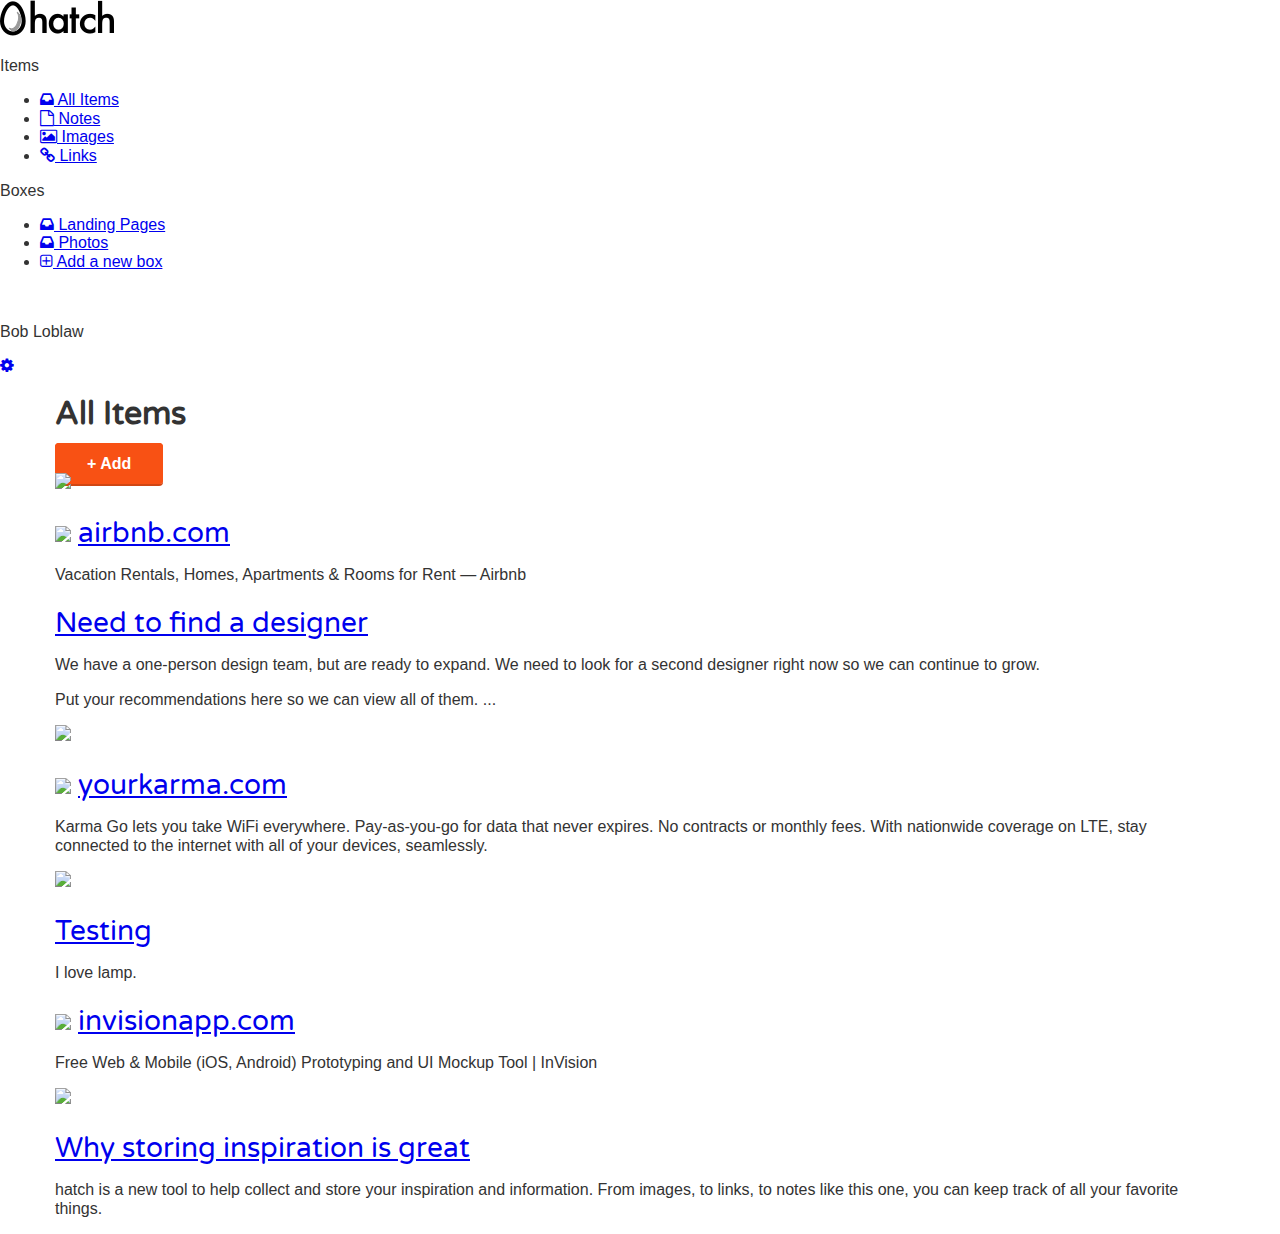
==== dashboard.html @ bea2bc70 "checkpoint-33-completed" ====
<!DOCTYPE html>
<html lang="en-us">
<head>
	<meta http-equiv="X-UA-Compatible" content="IE=Edge">
	<meta name="viewport" content="width=device-width, initial-scale=1">
	<meta charset="UTF-8">
	<title>Save, share and collaborate | Hatch</title>
	<!-- Google Fonts -->
	<link href='http://fonts.googleapis.com/css?family=Lato:300,400,700,300italic,400italic,700italic|Varela+Round' rel='stylesheet' type='text/css'>

	<!-- CSS -->
	<link rel="stylesheet" href="css/normalize.css">
	<link rel="stylesheet" href="css/style.css">
	<link rel="stylesheet" href="css/font-awesome.css">
	<link rel="stylesheet" href="css/animate.css">
</head>
<body class="dashboard">
<!-- LEFT NAV -->
<nav id="left-nav" class="left-nav">
	<a href="#" class="site-logo"><img src="images/site-logo.png" /></a>
	<div class="items">
	<p>Items</p>
		<ul>
			<li><a href="#"><i class="fa fa-inbox"></i> All Items</a></li>
			<li><a href="#"><i class="fa fa-file-o"></i> Notes</a></li>
        	<li><a href="#"><i class="fa fa-picture-o"></i> Images</a></li>
        	<li><a href="#"><i class="fa fa-link"></i> Links</a></li>
    	</ul>
    	<p>Boxes</p>
    	<ul>
    		<li><a href="#"><i class="fa fa-inbox"></i> Landing Pages</a></li>
    		<li><a href="#"><i class="fa fa-inbox"></i> Photos</a></li>
    		<li><a href="#"><i class="fa fa-plus-square-o"></i> Add a new box</a></li>
    	</ul>
    </div>
    	<div class="settings">
    		<img scr="https://s3.amazonaws.com/uifaces/faces/twitter/jsa/128.jpg">
    		<p>Bob Loblaw</p>
    		<a href="#"><i class="fa fa-cog"></i></a>
    	</div>
   </nav>

   <main role="main">
   <!-- Benefits -->
   <section class="content">
   	<div class="container">
   		<div class="header">
   			<h1> All Items</h1>
   			<a href="#" class="btn">+ Add</a>
   		</div>
   	</div>
   	<div class="container">
   		<div class="content-item">
   			<div class="item-box">
   			<img src="http://static.pexels.com/wp-content/uploads/2014/11/red-wine-tapas-3540-825x550.jpg">
   			</div>
   		</div>
   		<div class="content-item">
   			<div class="item-box">
   			<h2><img class="favicon" src="https://www.airbnb.com/favicon.ico"> <a href="#">airbnb.com</a></h2>
   			<p>Vacation Rentals, Homes, Apartments &amp; Rooms for Rent &mdash; Airbnb</p>
   			</div>
   		</div>
   		<div class="content-item">
   			<div class="item-box">
   			<h2><a href="#">Need to find a designer</a></h2>
   			<p>We have a one-person design team, but are ready to expand. We need to look for a second designer right now so we can continue to grow.</p>
   			<p>Put your recommendations here so we can view all of them. ...</p>
   			</div>
   		</div>
   		<div class="content-item">
   			<div class="item-box">
   			<img src="http://41.media.tumblr.com/90ef0b4692e0ba4df321674c3572e5ba/tumblr_ndyve8fmFa1tubinno1_r1_1280.jpg">
   			</div>
   		</div>
   		<div class="content-item">
   			<div class="item-box">
   			<h2><img src="favicon" src="https://www.yourkarma.com/favicon.ico"> <a href="#">yourkarma.com</a></h2>
   			<p>Karma Go lets you take WiFi everywhere. Pay-as-you-go for data that never expires. No contracts or monthly fees. With nationwide coverage on LTE, stay connected to the internet with all of your devices, seamlessly.</p>
   			</div>
   		</div>
   		<div class="content-item">
   			<div class="item-box">
   			<img src="http://41.media.tumblr.com/0390d80d6c8cc4a7096033182a4bfe8a/tumblr_ndyvukSjNl1tubinno1_1280.jpg">
   			</div>
   		</div>
   		<div class="content-item">
   			<div class="item-box">
   			<h2><a href="#">Testing</a></h2>
   			<p>I love lamp.</p>
   			</div>
   		</div>
   		<div class="content-item">
   			<div class="item-box">
   			<h2><img class="favicon" src="https://www.invisionapp.com/favicon.ico"> <a href="#">invisionapp.com</a></h2>
   			<p>Free Web &amp; Mobile (iOS, Android) Prototyping and UI Mockup Tool | InVision</p>
   			</div>
   		</div>
   		<div class="content-item">
   			<div class="item-box">
   			<img src="http://41.media.tumblr.com/fddb3f2b0bdf390efd7ea87372e75fa5/tumblr_ndyg3pYbKW1tubinno1_1280.jpg">
   			</div>
   		</div>
   		<div class="content-item">
   			<div class="item-box">
   			<h2><a href="#">Why storing inspiration is great</a></h2>
   			<p>hatch is a new tool to help collect and store your inspiration and information. From images, to links, to notes like this one, you can keep track of all your favorite things.</p>
   			</div>
   		</div>
   	</div>
   </section>
  </main>	
  </body>
</html>
---- css/style.css ----
html, body{
	overflow-x: hidden;
}
body {
	font-family "Lato", Helvetica, Arial, sans-serif;
	color:#333333;
	
}
h1, h2, h3, h4, h5, h6 {
	font-family: "futura-pt", "Varela Round", Helvetica, Arial, sans-serif;
}

h2 {
	font-size:28px;
	font-weight: normal;
	margin-bottom: 5px;
}
p{
	font-size: 16px;
	line-height: 19px;
	font-weight: 100;
}

/*GRID*/
.container{
	margin-right: auto;
	margin-left: auto;
	padding-left: 15px;
	padding-right: 15px;
	position: relative;
}
.container:before,
.container:after {
	content: " ";
	display: table;
}
.container:after {
	clear:both;
}
.one-half, .one-third, .one-fourth {
	width:96%;
	float:left;
	position:relative;
	min-height: 1px;
	margin:0 2% 20px;
}

/* MEDIA QUERIES */

@media(min-width: 320px) {
	.container {
		width:300;
	}
	.one-half {
		width:46%;
	}
	footer nav ul{
 		padding:0;
 	}
 	footer .logo {
 		padding:-2em;
 	}
}
@media (min-width: 480px) {
	.container { 
		width: 462;
	}
	footer .logo{
		padding:-3em;
	}
}
@media (min-width: 768px) {
	.container {
		width: 750px;
	}
}
@media (min-width: 992px) {
	.container {
		width: 970px;
	}
	.one-half {
		width:46%;
	}
	.one-third {
		width:29.33333%;
	}
	.one-fourth {
		width:21%;
	}
}

@media (min-width:1200px) {
	.container {
		width: 1170px;
	}
}
/*HEADER*/
header {
	color:#FFFFFF;
	background:#005CA8;
	background-image: linear-gradient(-37deg, #005CA8 0%, #79B2EC 81%);
}

header nav {
	padding:1em 0;
}
header nav ul {
	display:inline;
	text-align:right;
	float:right;
	margin:0;
}
header nav ul > li {
	list-style-type: none;
	display: inline-block;
	margin:0 15px;
	padding-bottom: 1em;
}
header nav ul > li.btn-outline {
	padding:10px 15px;
	border:2px solid #FFFFFF;
	border-radius: 4px;
}
header nav ul > li.btn-outline:hover {
	background:#FFFFFF
}
header nav ul > li > a {
	color:#FFFFFF;
	text-decoration: none;
}
header nav ul > li.btn-outline:hover > a {
	color:#F85114;
}
header .hero {
	text-align: center;
	display: block;
	position:relative;
}
header .hero h1 {
	font-size: 48px
	font-weight: normal;
	margin:95px 0 0;
}
header .hero p {
	font-size: 22px
	line-height: 26px;
	font-weight: 100;
	margin:10px 0 40px;
}
header .hero img {
	display: block;
	margin:3em auto 0;
}
/*BUTTONS*/
.btn {
	border-radius: 4px;
	color:#FFFFFF;
	font-weight: 700;
	text-decoration: none;
	padding:10px 30px;
	background: #F85114;
	border:2px solid #F85114;
	box-shadow: 0px 2px 0px 0px #D04614;
}
/*BENEFITS*/
.benefits {
	text-align: center;
	display:block;
	position:relative;
}
.benefits ul {
	margin: 0 auto;
	padding:4em 0;
}
.benefits ul li {
	list-style-type: none;
	display: inline-block;
}

.benefits i {
	color:#042463;
	font-size: 60px;
	margin:0;
	vertical-align: middle;
}
.benefits h2 {
	color:#042463;
}
/*PRICING*/
.pricing {
	background: url("../images/background.png") top center no-repeat;
	background-size:cover;
	text-align: center;
	padding:4em 0;
}
.pricing h2, .pricing p {
	color:#042463;
}
.pricing ul {
	margin:0 auto;
	padding:2em 0;
}
.pricing ul li {
	list-style-type: none;
}
.box {
	padding 0 15px 15px;
	background: #FFFFFF;
	box-shadow: 0px 2px 4px 0px rgba(0,0,0,0.20);
	min-height: 439px;
	position: relative;
	margin-top: 25px;
}
.box.middle {
	min-height: 485px;
	margin-top:0px;
}
.box h3 {
	color:#FFFFFF;
	font-family: "Lato", Helvetica, Arial, sans-serif;
	font-weight: 600;
	text-transform: uppercase;
	background:#66A5E1;
	box-shadow: 0px 1px 2px 0px rgba(0,0,0,0.40);
	left:0;
	right:0;
	top:0;
	text-align: center;
	padding:10px 0;
}
.box h4 {
	font-size:50px;
	font-weight: normal;
	margin:40px 0 10px;
	color: #005CA8;
}
.box h4 span {
	font-size:32px;
	vertical-align: top;
}
.box h4 span.month {
	font-family: "Lato", Helvetica, Arial, sans-serif;
	font-weight: 100;
	color:#888888;
	font-size: 20px;
	vertical-align: middle;
}
.box ul li {
	font-size:18px;
	margin-bottom: 20px;
	font-weight: 100;
}
.box .btn {
	position:absolute;
   	bottom:20px;
   	left:20px;
   	right:20px;
}
.small {
	font-size: 12px;
	color:#FEFEFE;
	line-height: 15px;
	font-style: italic;
}
/*Testimonials*/
.testimonials {
	padding:4em 0;
	text-align: center;
}
.testimonials h2{
	color:#042463;
}
.testimonials ul li {
	list-style-type: none;
}
.testimonials blockquote {
	color:#FFFFFF;
	text-align:left;
	font-style:italic;
	background:#042463;
	position: relative;
	padding: 30px;
	width:auto;
	margin:0;
}
.testimonials blockquote:after {
	top: 100%;
	left: 13%;
	border-style: solid;
	content: " ";
	height:0;
	width:0;
	position: absolute;
	pointer-events: none;
	border-top-color: #042463;
	border-width: 10px;
	margin-left: -10px;
}
.testimonials img {
	height:65px;
	width:65px;
	border-radius:50%;
	float:left;
	display: inline-block;
	text-align:left;
	font-size: 13px;
	margin-top: 30px;
}
.stagger {
	padding-top: 20px;
}

/*Additional CTA*/
.additional {
	padding: 4em 0;
	text-align: center;
	background-color: #d8d8d8;
}
.additional h2 {
	color: #042463;
}
.additional p {
	color: #042463;
	padding-bottom: 1em;
}

/*FOOTER*/
footer {
	background-color: #042463;
   	background-image: linear-gradient(to top,
      #66A5E1 0%, #66A5E1 50%, #042463 50%, #042463 100%);
	color: #FFFFFF;
	height: 150px;
	position: relative;
	overflow: hidden;
	z-index: 0;
}
footer p, footer nav ul {
	font-size: 14px;
	font-weight: 100;
	text-align: center;
	margin: 10px auto 0;
}
footer nav ul li {
	list-style-type: none;
	display: inline;
}
footer nav ul li a {
	color:#FFFFFF;
	text-decoration: none;
}
footer .right-footer-block {
	background-color: transparent;
}
footer .logo {
	margin: 0 auto;
	display: block;
}
@media (min-width: 992px){
footer{
     background-color: #66A5E1;
     background-image: linear-gradient(to left,
        #66A5E1 0%, #66A5E1 33.33337%, #042463 33.33337%, #042463 100%);
     height: 100px;
   }
   footer p, footer nav ul{
     padding: 2em 0;
     text-align: left;
   }
   footer .right-footer-block {
     background-color: #66A5E1;
   }
   footer .logo{
     padding: 2em 0 2em 1.5em;
   }
 }
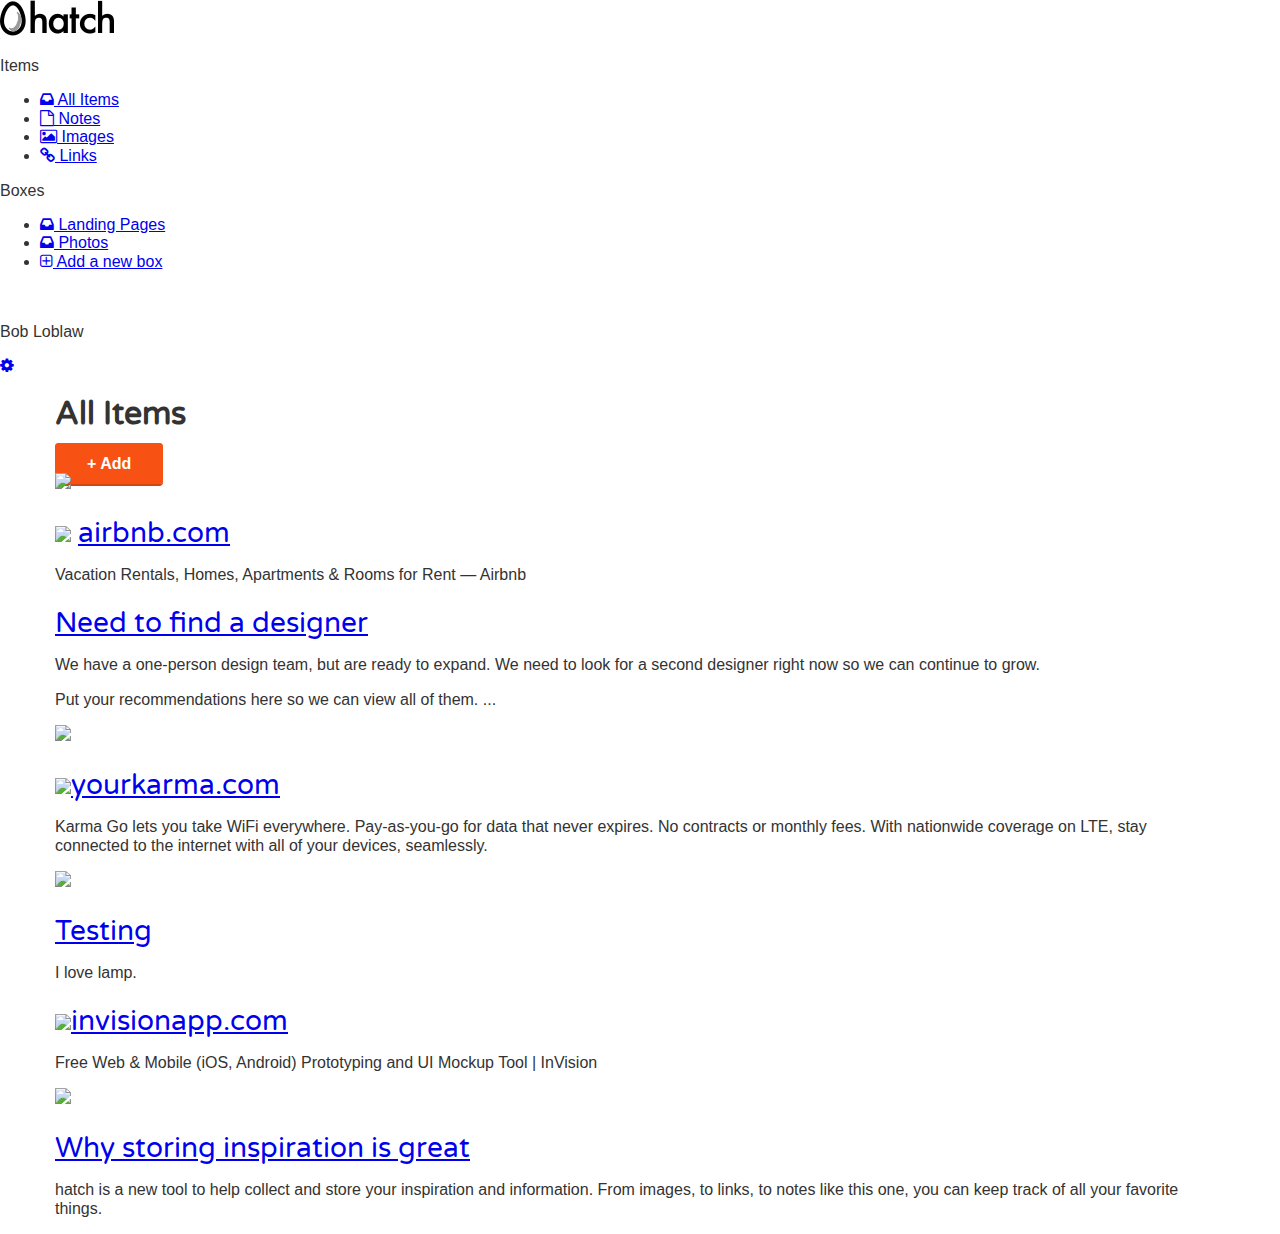
==== commit 9106942d: "dashboard-html-completed" ====
--- a/dashboard.html
+++ b/dashboard.html
@@ -23,7 +23,7 @@
 		<ul>
 			<li><a href="#"><i class="fa fa-inbox"></i> All Items</a></li>
 			<li><a href="#"><i class="fa fa-file-o"></i> Notes</a></li>
-        	<li><a href="#"><i class="fa fa-picture-o"></i> Images</a></li>
+        	<li><a href="dashboard-images.html"><i class="fa fa-picture-o"></i> Images</a></li>
         	<li><a href="#"><i class="fa fa-link"></i> Links</a></li>
     	</ul>
     	<p>Boxes</p>
@@ -70,18 +70,18 @@
    		</div>
    		<div class="content-item">
    			<div class="item-box">
-   			<img src="http://41.media.tumblr.com/90ef0b4692e0ba4df321674c3572e5ba/tumblr_ndyve8fmFa1tubinno1_r1_1280.jpg">
+   			<img src="https://images.pexels.com/photos/76265/night-corridor-colors-76265.jpeg?w=1260&h=750&auto=compress&cs=tinysrgb">
    			</div>
    		</div>
    		<div class="content-item">
    			<div class="item-box">
-   			<h2><img src="favicon" src="https://www.yourkarma.com/favicon.ico"> <a href="#">yourkarma.com</a></h2>
+   			<h2><img src="favicon" src="https://www.yourkarma.com/favicon.ico"><a href="#">yourkarma.com</a></h2>
    			<p>Karma Go lets you take WiFi everywhere. Pay-as-you-go for data that never expires. No contracts or monthly fees. With nationwide coverage on LTE, stay connected to the internet with all of your devices, seamlessly.</p>
    			</div>
    		</div>
    		<div class="content-item">
    			<div class="item-box">
-   			<img src="http://41.media.tumblr.com/0390d80d6c8cc4a7096033182a4bfe8a/tumblr_ndyvukSjNl1tubinno1_1280.jpg">
+   			<img src="https://images.pexels.com/photos/149988/pexels-photo-149988.jpeg?h=350&auto=compress&cs=tinysrgb">
    			</div>
    		</div>
    		<div class="content-item">
@@ -92,13 +92,13 @@
    		</div>
    		<div class="content-item">
    			<div class="item-box">
-   			<h2><img class="favicon" src="https://www.invisionapp.com/favicon.ico"> <a href="#">invisionapp.com</a></h2>
+   			<h2><img class="favicon" src="https://www.invisionapp.com/favicon.ico"><a href="#">invisionapp.com</a></h2>
    			<p>Free Web &amp; Mobile (iOS, Android) Prototyping and UI Mockup Tool | InVision</p>
    			</div>
    		</div>
    		<div class="content-item">
    			<div class="item-box">
-   			<img src="http://41.media.tumblr.com/fddb3f2b0bdf390efd7ea87372e75fa5/tumblr_ndyg3pYbKW1tubinno1_1280.jpg">
+   			<img src="https://images.pexels.com/photos/257875/pexels-photo-257875.jpeg?h=350&auto=compress&cs=tinysrgb">
    			</div>
    		</div>
    		<div class="content-item">
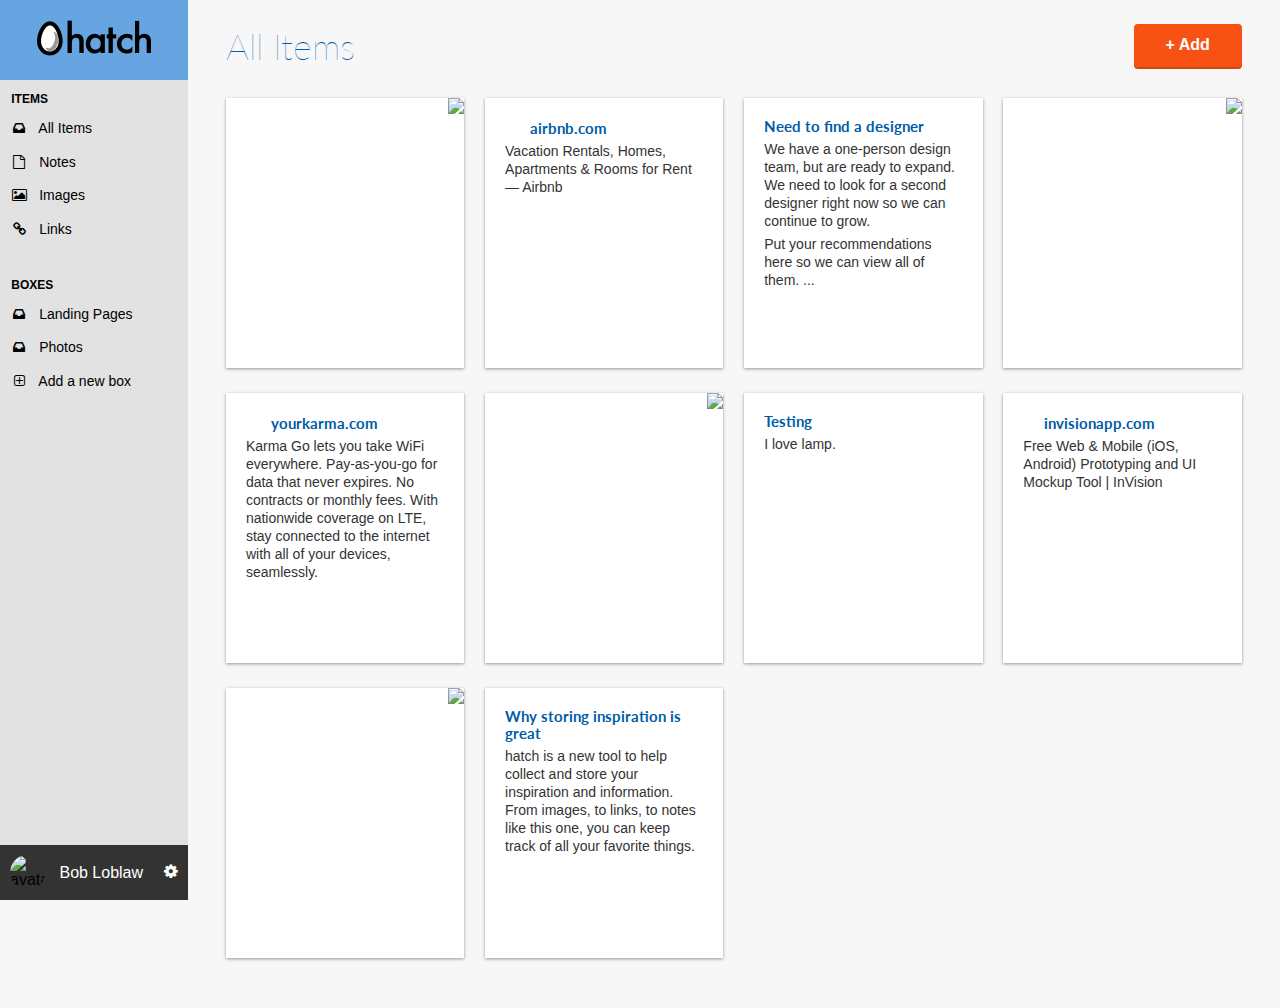
==== commit 3ef72a36: "Checkpoint-34-completed" ====
--- a/dashboard.html
+++ b/dashboard.html
@@ -34,7 +34,7 @@
     	</ul>
     </div>
     	<div class="settings">
-    		<img scr="https://s3.amazonaws.com/uifaces/faces/twitter/jsa/128.jpg">
+    		<img src="https://s3.amazonaws.com/uifaces/faces/twitter/jsa/128.jpg" alt="avatar">
     		<p>Bob Loblaw</p>
     		<a href="#"><i class="fa fa-cog"></i></a>
     	</div>
@@ -75,7 +75,7 @@
    		</div>
    		<div class="content-item">
    			<div class="item-box">
-   			<h2><img src="favicon" src="https://www.yourkarma.com/favicon.ico"><a href="#">yourkarma.com</a></h2>
+   			<h2><img class="favicon" src="https://yourkarma.com/favicon.ico"> <a href="#">yourkarma.com</a></h2>
    			<p>Karma Go lets you take WiFi everywhere. Pay-as-you-go for data that never expires. No contracts or monthly fees. With nationwide coverage on LTE, stay connected to the internet with all of your devices, seamlessly.</p>
    			</div>
    		</div>
--- a/css/style.css
+++ b/css/style.css
@@ -239,7 +239,7 @@
 	vertical-align: top;
 }
 .box h4 span.month {
-	font-family: "Lato", Helvetica, Arial, sans-serif;
+	font-family: 'Lato', Helvetica, Arial, sans-serif;
 	font-weight: 100;
 	color:#888888;
 	font-size: 20px;
@@ -375,3 +375,225 @@
    }
  }
 
+/* DASHBOARD */
+.dashboard {
+	background:#F7F7F7;
+}
+.left-nav {
+	height:100vh;
+	width:14.66666667%;
+	color:#000000;
+	background: #E2E2E2;
+	float: left;
+	position: fixed;
+	display: block;
+}
+.left-nav .site-logo {
+	padding:20px 0;
+	background:#66A5E1;
+	display: block; 
+	text-align: center;
+}
+.left-nav .items{
+	padding:0 6%;
+}
+.left-nav .items p {
+	font-weight: 600;
+	text-transform: uppercase;
+	font-size: 12px;
+	color: #000000;
+	line-height: 15px;
+}
+.left-nav .items ul {
+	margin: 0 0 40px;
+	padding:0;
+}
+.left-nav .items ul li {
+	list-style-type: none;
+	margin-bottom:15px;
+}
+.left-nav .items ul li a {
+	color:#000000;
+	text-decoration: none;
+	font-weight: 100;
+	font-size: 14px;
+}
+.left-nav .items ul li a i {
+	width: 16px;
+	text-align: center;
+	margin-right: 8px;
+}
+
+/* LEFT NAVBAR SETTINGS */
+.left-nav .settings {
+	position: absolute;
+	background:#333333;
+	width:100%;
+	bottom:0;
+	left:0;
+	right:0;
+	padding:10px 0;
+}
+.left-nav .settings img {
+	height:35px;
+	width:35px;
+	border-radius:50%;
+	margin-left:10px;
+	display: inline-block;
+}
+.left-nav .settings p {
+	color:#FFFFFF;
+	display: inline-block;
+	vertical-align: top;
+	padding-top: 8px;
+	font-weight: 400;
+	margin:0 0 0 10px;
+}
+.left-nav .settings a {
+	color: #FFFFFF;
+	text-decoration: none;
+	text-align: right;
+	float: right;
+	margin-right: 10px;
+	margin-top: 8px;
+}
+/* CONTENT */
+.content {
+	padding:6em 1% 1.5em;
+	float: right;
+	width:98%;
+	position:relative;
+}
+.content .header {
+	margin:0 1% 20px;
+}
+.content .header h1 {
+	font-family: "Lato", Helvetica, Arial, sans-serif;
+	font-weight: 100;
+	margin: 0 0 30px;
+	font-size: 36px;
+	color: #005CA8;
+	line-height: 44px;
+	float: left;
+	display: inline-block;
+}
+.content .header > a {
+	float:right;
+}
+.content-item {
+	width: 96%;
+	margin: 0 2% 25px;
+	float: left;
+	display: block;
+}
+.item-box {
+	display:block;
+	height: 230px;
+	background: #FFFFFF;
+	box-shadow: 0px 1px 3px 0px rgba(0,0,0,0.40);
+	position:relative;
+	overflow: hidden;
+	padding:20px;
+}
+
+/* LARGER MOBILE DEVICES */
+@media (min-width:460px) {
+	.content {
+		padding:1.5em 1%;
+		float:right;
+		width:90%;
+		position: relative;
+	}
+	.content-item {
+		width:46%;
+		margin:0 2% 25px;
+		float:left;
+		display: block;
+	}
+}
+/* TABLETS */
+@media (min-width: 768px) {
+	.content{
+		padding:1.53em 5%;
+		float: right;
+		width: 90%;
+		position: relative;
+	}
+	.content > .container {
+		widows: 700px;
+	}
+	.content-item {
+		width:31.33333%;
+		margin: 0 1% 25px;
+	}
+}
+/* LAPTOPS AND DESKTOPS */
+@media (min-width: 992px) {
+	.content {
+		padding: 1.53em 1%;
+		float: right;
+		width:83.33333333%;
+		position: relative;
+	}
+	.content > .container {
+		width:auto;
+	}
+	.content-item{
+		width: 23%;
+		margin:0 1% 25px;
+	}
+}
+/* ITEM BOXES */
+.item-box > img {
+	position: absolute;
+	height:100%;
+	width: auto;
+	top:0;
+	left:0:;
+	right:0;
+
+}
+.item-box h2 {
+	font-family: 'Lato', Helvetica, Arial, sans-serif;
+	font-weight: 700;
+	font-size: 15px;
+	line-height: 17px;
+	margin:0;
+}
+.item-box h2 a {
+	color:#005CA8;
+	text-decoration: none;
+}
+.item-box h2 img {
+	width:16px;
+	height:16px;
+	position: relative;
+	top:2px;
+	margin-right: 5px;
+}
+.item-box p{
+	font-size: 14px;
+	color:#333333;
+	line-height: 18px;
+	margin:5px 0 0;
+}
+
+
+
+
+
+
+
+
+
+
+
+
+
+
+
+
+
+
+
+
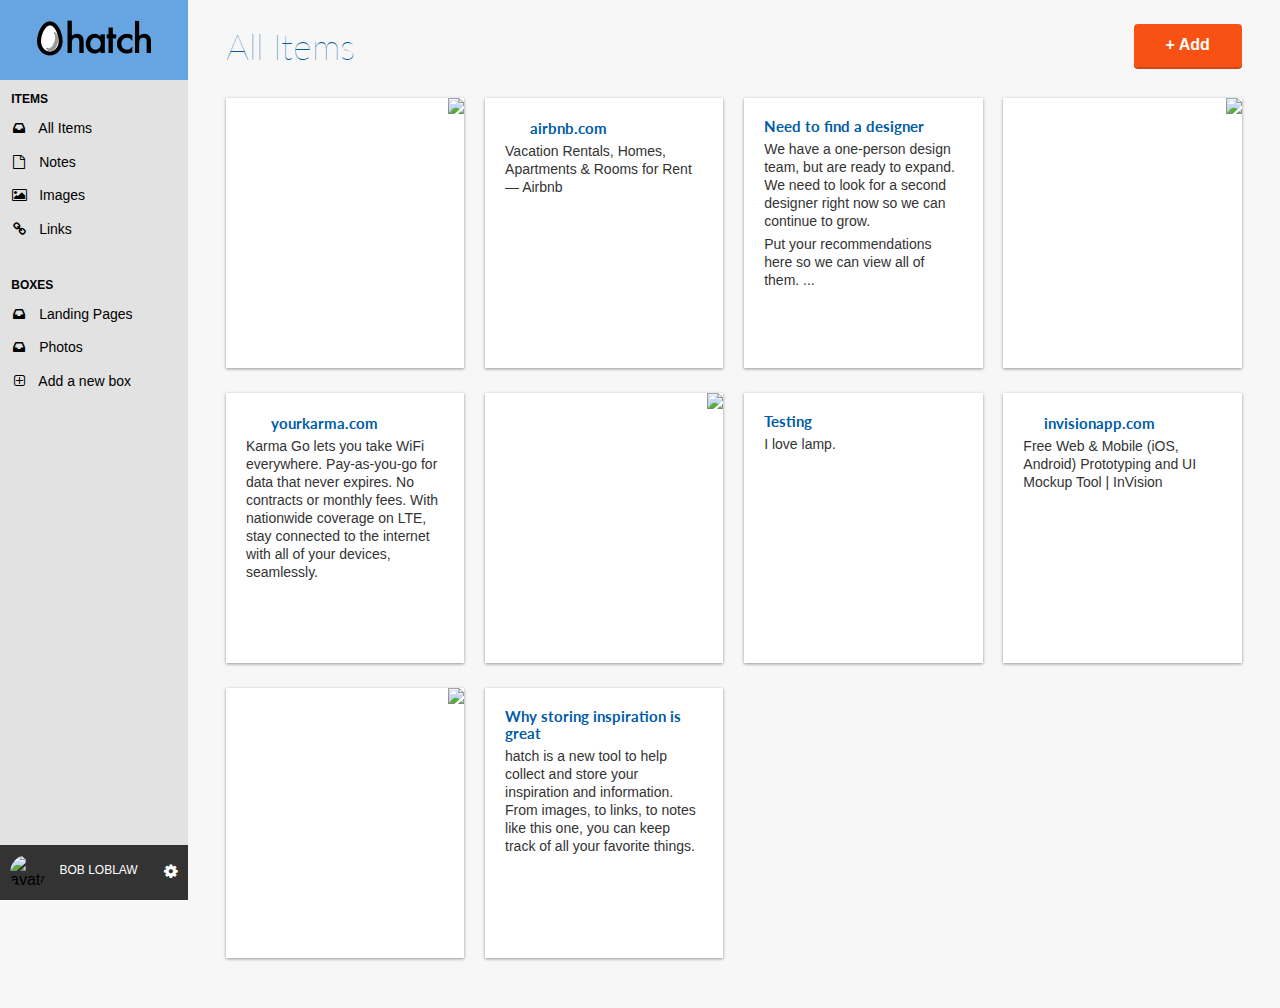
==== commit 9eb13b72: "dashboard-styling-completed" ====
--- a/dashboard.html
+++ b/dashboard.html
@@ -19,6 +19,7 @@
 <nav id="left-nav" class="left-nav">
 	<a href="#" class="site-logo"><img src="images/site-logo.png" /></a>
 	<div class="items">
+	<div class="active">
 	<p>Items</p>
 		<ul>
 			<li><a href="#"><i class="fa fa-inbox"></i> All Items</a></li>
@@ -37,6 +38,7 @@
     		<img src="https://s3.amazonaws.com/uifaces/faces/twitter/jsa/128.jpg" alt="avatar">
     		<p>Bob Loblaw</p>
     		<a href="#"><i class="fa fa-cog"></i></a>
+    	</div>
     	</div>
    </nav>
 
--- a/css/style.css
+++ b/css/style.css
@@ -423,6 +423,9 @@
 	text-align: center;
 	margin-right: 8px;
 }
+.left-nav .items .active ul li a:active {
+	background-color: #B7b7b7;
+}
 
 /* LEFT NAVBAR SETTINGS */
 .left-nav .settings {
@@ -597,3 +600,4 @@
 
 
 
+
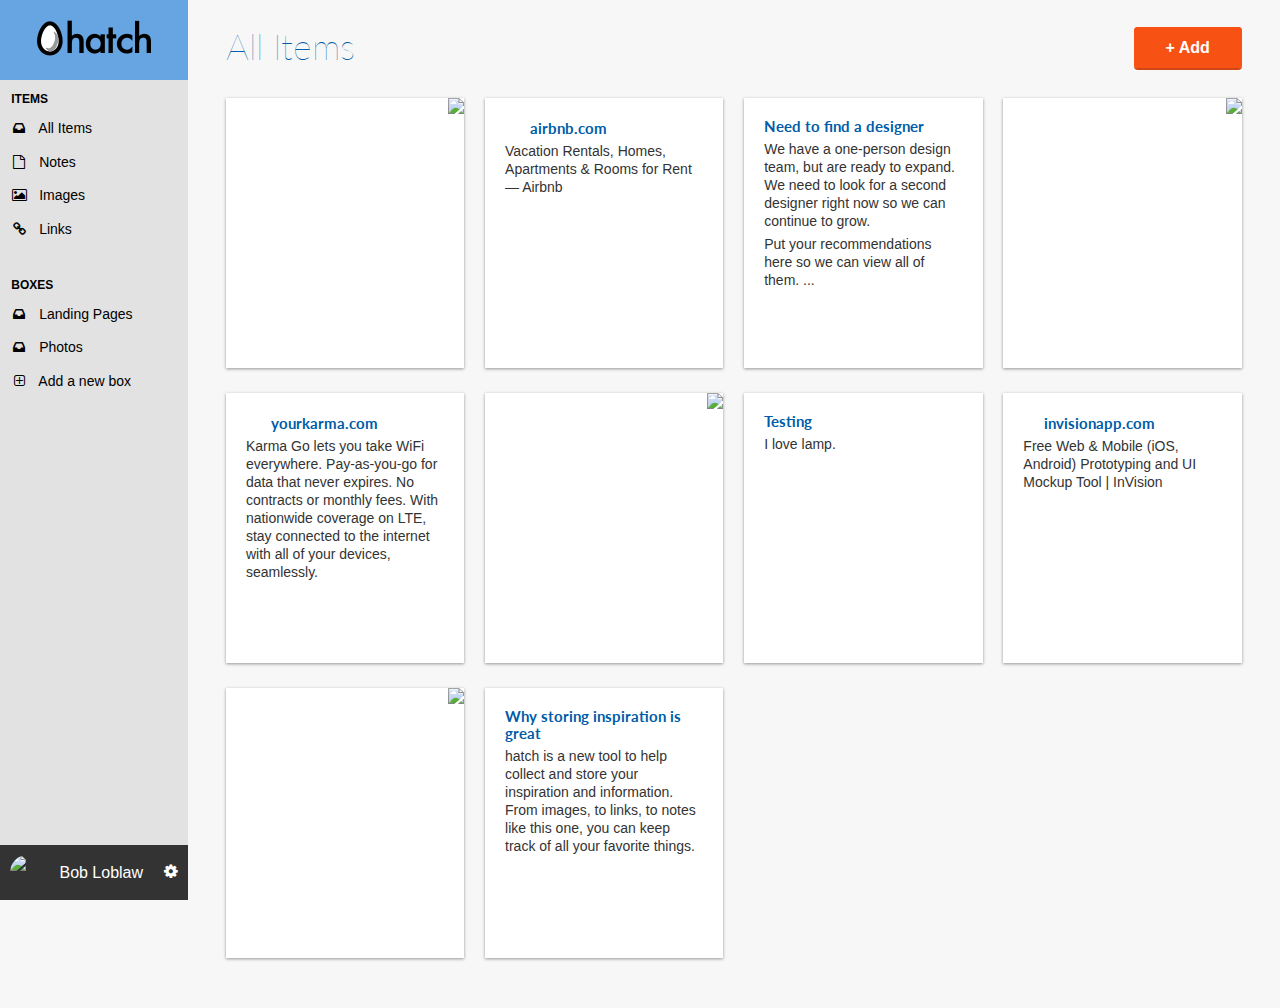
==== commit 8232fcda: "Checkpoint-35-completed" ====
--- a/dashboard.html
+++ b/dashboard.html
@@ -13,8 +13,11 @@
 	<link rel="stylesheet" href="css/style.css">
 	<link rel="stylesheet" href="css/font-awesome.css">
 	<link rel="stylesheet" href="css/animate.css">
+	<link rel="stylesheet" href="css/dropit.css">
 </head>
 <body class="dashboard">
+<!--RESPONSIVE NAV -->
+<a class="hamburger" id="menu" href="#">&#9776;</a>
 <!-- LEFT NAV -->
 <nav id="left-nav" class="left-nav">
 	<a href="#" class="site-logo"><img src="images/site-logo.png" /></a>
@@ -33,6 +36,7 @@
     		<li><a href="#"><i class="fa fa-inbox"></i> Photos</a></li>
     		<li><a href="#"><i class="fa fa-plus-square-o"></i> Add a new box</a></li>
     	</ul>
+    	</div>
     </div>
     	<div class="settings">
     		<img src="https://s3.amazonaws.com/uifaces/faces/twitter/jsa/128.jpg" alt="avatar">
@@ -48,7 +52,16 @@
    	<div class="container">
    		<div class="header">
    			<h1> All Items</h1>
-   			<a href="#" class="btn">+ Add</a>
+   			<ul class="menu">
+   				<li>
+   					<a href="#" class="btn">+ Add</a>
+   					<ul>
+   						<li><a href="#"><i class="fa fa-file-o"></i> Note</a></li>
+   						<li><a href="#"><i class="fa fa-picture-o"></i> Image</a></li>
+   						<li><a href="#"><i class="fa fa-link"></i> Link</a></li>
+   					</ul>
+   				</li>
+   			</ul>		
    		</div>
    	</div>
    	<div class="container">
@@ -112,6 +125,14 @@
    	</div>
    </section>
   </main>	
+  <script src="js/jquery-3.1.1.min.js"></script>
+  <script src="js/dropit.js"></script>
+  <script type="text/javascript">
+  	$('.menu').dropit();
+  	$(".menu").click(function() {
+  		$("left-nav").toggleClass("open", 200);
+  	});
+  	</script>
   </body>
 </html>
 
--- a/css/style.css
+++ b/css/style.css
@@ -380,13 +380,41 @@
 	background:#F7F7F7;
 }
 .left-nav {
-	height:100vh;
-	width:14.66666667%;
-	color:#000000;
-	background: #E2E2E2;
-	float: left;
-	position: fixed;
-	display: block;
+	height:100%;
+	width:280px;
+	position: absolute;
+	-webkit-transition: all 0.3s ease-in-out;
+   -moz-transition: all 0.3s ease-in-out;
+   -o-transition: all 0.3s ease-in-out;
+   transition: all 0.3s ease-in-out;
+   transform: translate(-280px,0);
+     -webkit-transform: translate(-280px,0); /** Chrome & Safari **/
+     -o-transform: translate(-280px,0); /** Opera **/
+     -moz-transform: translate(-280px,0); /** Firefox **/
+}
+.left-nav.open {
+	display:block;
+   width:280px;
+   -webkit-transition: all 0.3s ease-in-out;
+   -moz-transition: all 0.3s ease-in-out;
+   -o-transition: all 0.3s ease-in-out;
+   transition: all 0.3s ease-in-out;
+   transform: translate(0,0);
+     -webkit-transform: translate(0,0); /** Chrome & Safari **/
+     -o-transform: translate(0,0); /** Opera **/
+     -moz-transform: translate(0,0); /** Firefox **/
+     z-index: 100;
+}
+.hamburger {
+	position: absolute;
+	z-index: 1000;
+	color:#333333;
+	text-decoration: none;
+	font-size: 22px;
+	padding-bottom: 10px 15px;
+	border-radius: 4px;
+	left: 5px;
+	top: 15px;
 }
 .left-nav .site-logo {
 	padding:20px 0;
@@ -426,7 +454,24 @@
 .left-nav .items .active ul li a:active {
 	background-color: #B7b7b7;
 }
-
+@media (min-width: 992px) {
+	.left-nav {
+		height: 100vh;
+		width:14.66666667%;
+		color:#333333;
+		background:#E2E2E2;
+		float:left;
+		position: fixed;
+		display: block;
+		transform: translate(0,0);
+		-webkit-transform:translate(0,0); /** Chrome & Safari **/
+		-o-transform:translate(0,0); /** opera **/
+		-moz-transform:translate(0,0);/** Firefox **/
+}
+	.hamburger {
+		display: none;
+	}
+}
 /* LEFT NAVBAR SETTINGS */
 .left-nav .settings {
 	position: absolute;
--- a/css/dropit.css
+++ b/css/dropit.css
@@ -0,0 +1,68 @@
+/*
+ * Dropit v1.1.0
+ * http://dev7studios.com/dropit
+ *
+ * Copyright 2012, Dev7studios
+ * Free to use and abuse under the MIT license.
+ * http://www.opensource.org/licenses/mit-license.php
+ */
+
+/* These styles assume you are using ul and li */
+.dropit {
+    list-style: none;
+	padding: 0;
+    margin: 15px 0 0;
+    float: right;
+    display:inline-block;
+}
+.dropit .dropit-trigger { position: relative; }
+.dropit .dropit-submenu {
+    position: absolute;
+    top: 100%;
+    right:0;
+    z-index: 1000;
+    display: none;
+    min-width: 100px;
+    list-style: none;
+	padding: 20px;
+	margin: 20px 0 0;
+}
+.dropit .dropit-open .dropit-submenu { 
+    display: block; 
+    background: #FFFFFF;
+    box-shadow: 0px 2px 4px 0px rgba(0,0,0,0.30);
+    border-radius: 4px;
+}
+.dropit .dropit-open .dropit-submenu:after {
+    content: " ";
+    position: absolute;
+    border-style: solid;
+    border-width: 0 8px 8px;
+    border-color: #FFFFFF transparent;
+    display: block;
+    width:0;
+    z-index: 1;
+    top: -8px;
+    right: 10px;
+}
+.dropit .dropit-open .dropit-submenu li {
+    display:block;
+    margin-bottom: 20px;
+}
+.dropit .dropit-open .dropit-submenu li:last-child {
+    margin-bottom: 0px;
+}
+.dropit .dropit-open .dropit-submenu li a {
+    color:#333333;
+    text-decoration: none;
+    font-family: "Lato", Helvetica, Arial, sans-serif;
+    font-weight:100;
+}
+
+
+
+
+
+
+
+
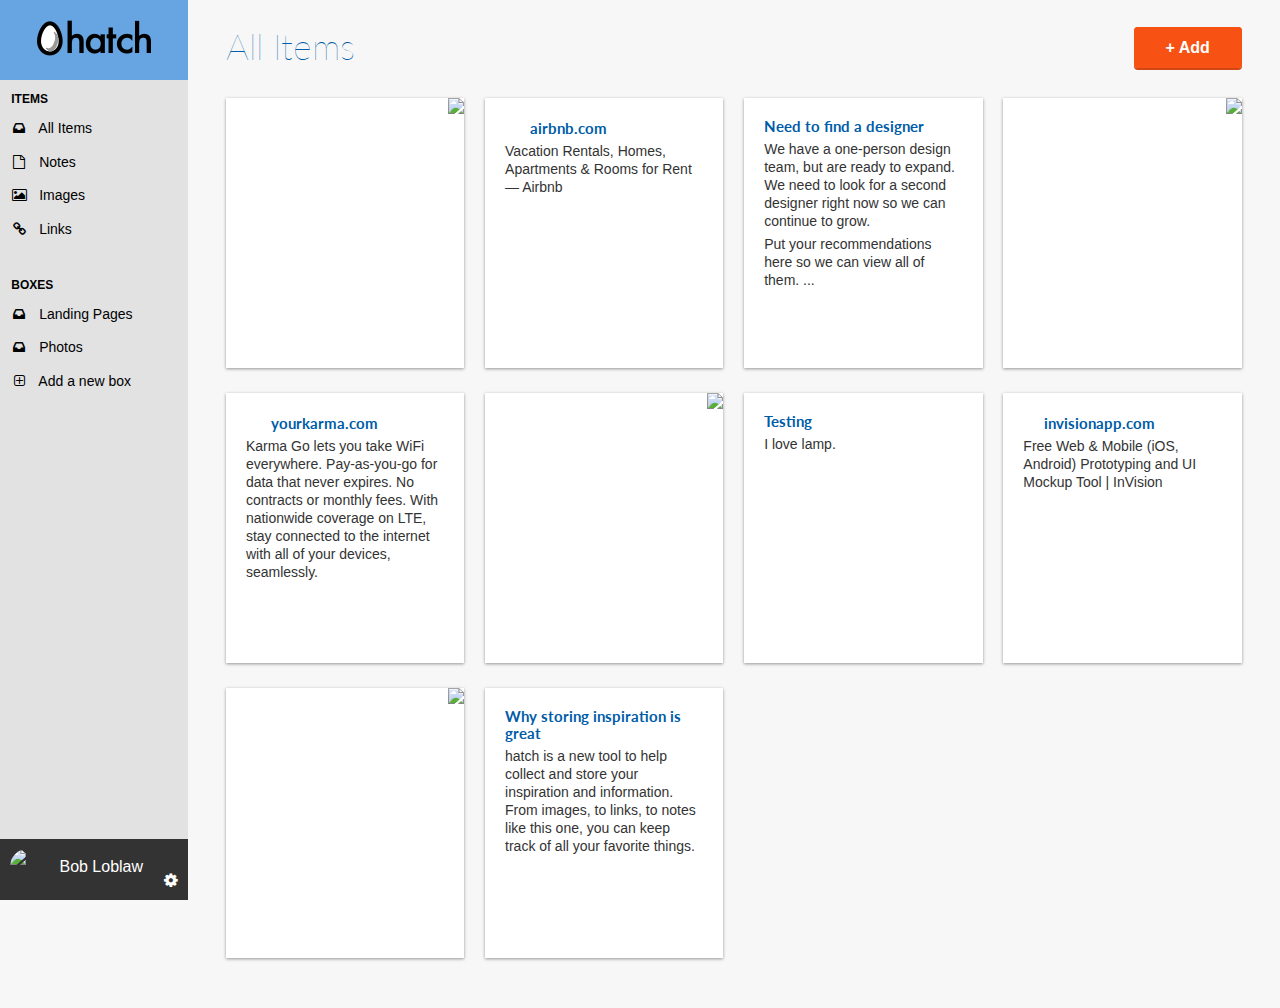
==== commit 81f43197: "dashboard-javascript-completed" ====
--- a/dashboard.html
+++ b/dashboard.html
@@ -41,7 +41,16 @@
     	<div class="settings">
     		<img src="https://s3.amazonaws.com/uifaces/faces/twitter/jsa/128.jpg" alt="avatar">
     		<p>Bob Loblaw</p>
+    		<ul class="account dropit-inverse dropit">
+    		<li class= "dropit-trigger dropit-open">
     		<a href="#"><i class="fa fa-cog"></i></a>
+    		<ul class="dropit-submenu">	
+    			<li><a href="#"><i class="fa fa-cog"></i> Account Settings</a></li>
+    			<li><a href="#"><i class="fa fa-group"></i> Collaborators</a></li>
+    			<li><a href="#"><i class="fa fa-sign-out"></i> Sign Out</a></li>
+    		</ul>
+    		</li>
+    		</ul>
     	</div>
     	</div>
    </nav>
@@ -129,8 +138,16 @@
   <script src="js/dropit.js"></script>
   <script type="text/javascript">
   	$('.menu').dropit();
-  	$(".menu").click(function() {
-  		$("left-nav").toggleClass("open", 200);
+  	$("#menu").click(function() {
+  		$("#left-nav").toggleClass("open", 200);
+  	});
+  	</script>
+  	<script src="js/jquery-3.1.1.min.js"></script>
+  	<script src="js/dropit.js"></script>
+  	<script type ="text/javascript">
+  		$('.account').dropit();
+  		$("#account").click(function() {
+  		$("#left-nav").toggleClass("open", 200);
   	});
   	</script>
   </body>
--- a/css/style.css
+++ b/css/style.css
@@ -382,7 +382,9 @@
 .left-nav {
 	height:100%;
 	width:280px;
-	position: absolute;
+	color:#333333;
+	background: #E2E2E2;
+	position:absolute;
 	-webkit-transition: all 0.3s ease-in-out;
    -moz-transition: all 0.3s ease-in-out;
    -o-transition: all 0.3s ease-in-out;
--- a/css/dropit.css
+++ b/css/dropit.css
@@ -16,7 +16,7 @@
     display:inline-block;
 }
 .dropit .dropit-trigger { position: relative; }
-.dropit .dropit-submenu {
+ .dropit .dropit-submenu {
     position: absolute;
     top: 100%;
     right:0;
@@ -33,7 +33,7 @@
     box-shadow: 0px 2px 4px 0px rgba(0,0,0,0.30);
     border-radius: 4px;
 }
-.dropit .dropit-open .dropit-submenu:after {
+ .dropit .dropit-open .dropit-submenu:after {
     content: " ";
     position: absolute;
     border-style: solid;
@@ -45,11 +45,11 @@
     top: -8px;
     right: 10px;
 }
-.dropit .dropit-open .dropit-submenu li {
-    display:block;
+ .dropit .dropit-open .dropit-submenu li {
+    display: block;
     margin-bottom: 20px;
 }
-.dropit .dropit-open .dropit-submenu li:last-child {
+ .dropit .dropit-open .dropit-submenu li:last-child {
     margin-bottom: 0px;
 }
 .dropit .dropit-open .dropit-submenu li a {
@@ -58,11 +58,40 @@
     font-family: "Lato", Helvetica, Arial, sans-serif;
     font-weight:100;
 }
+ .account .dropit-inverse .dropit-trigger { position: relative; }
+    .dropit-inverse .dropit-submenu {
+    position: absolute;
+    top: -140px;
+    right:0;
+    z-index: 1000;
+    display: none;
+    min-width: 150px;
+    list-style: none;
+    padding: 20px;
+    margin: 20px 0 0;
+}
+
+.dropit-inverse .dropit-open .dropit-submenu li a {
+    color:#333333;
+    text-decoration: none;
+    font-family: "Lato", Helvetica, Arial, sans-serif;
+    font-weight:100;
+    text-align:left;
+    float:none;
+   }
+
+.dropit-inverse.dropit .dropit-open .dropit-submenu:after {
+    content: " ";
+    position: absolute;
+    border-style: solid;
+    border-width: 0 8px 8px;
+    border-color: #FFFFFF transparent;
+    display: block;
+    width:0;
+    z-index: 1;
+    top: 100%;
+    right: 10px;
+    transform: rotate(180deg);
+}
 
 
-
-
-
-
-
-
